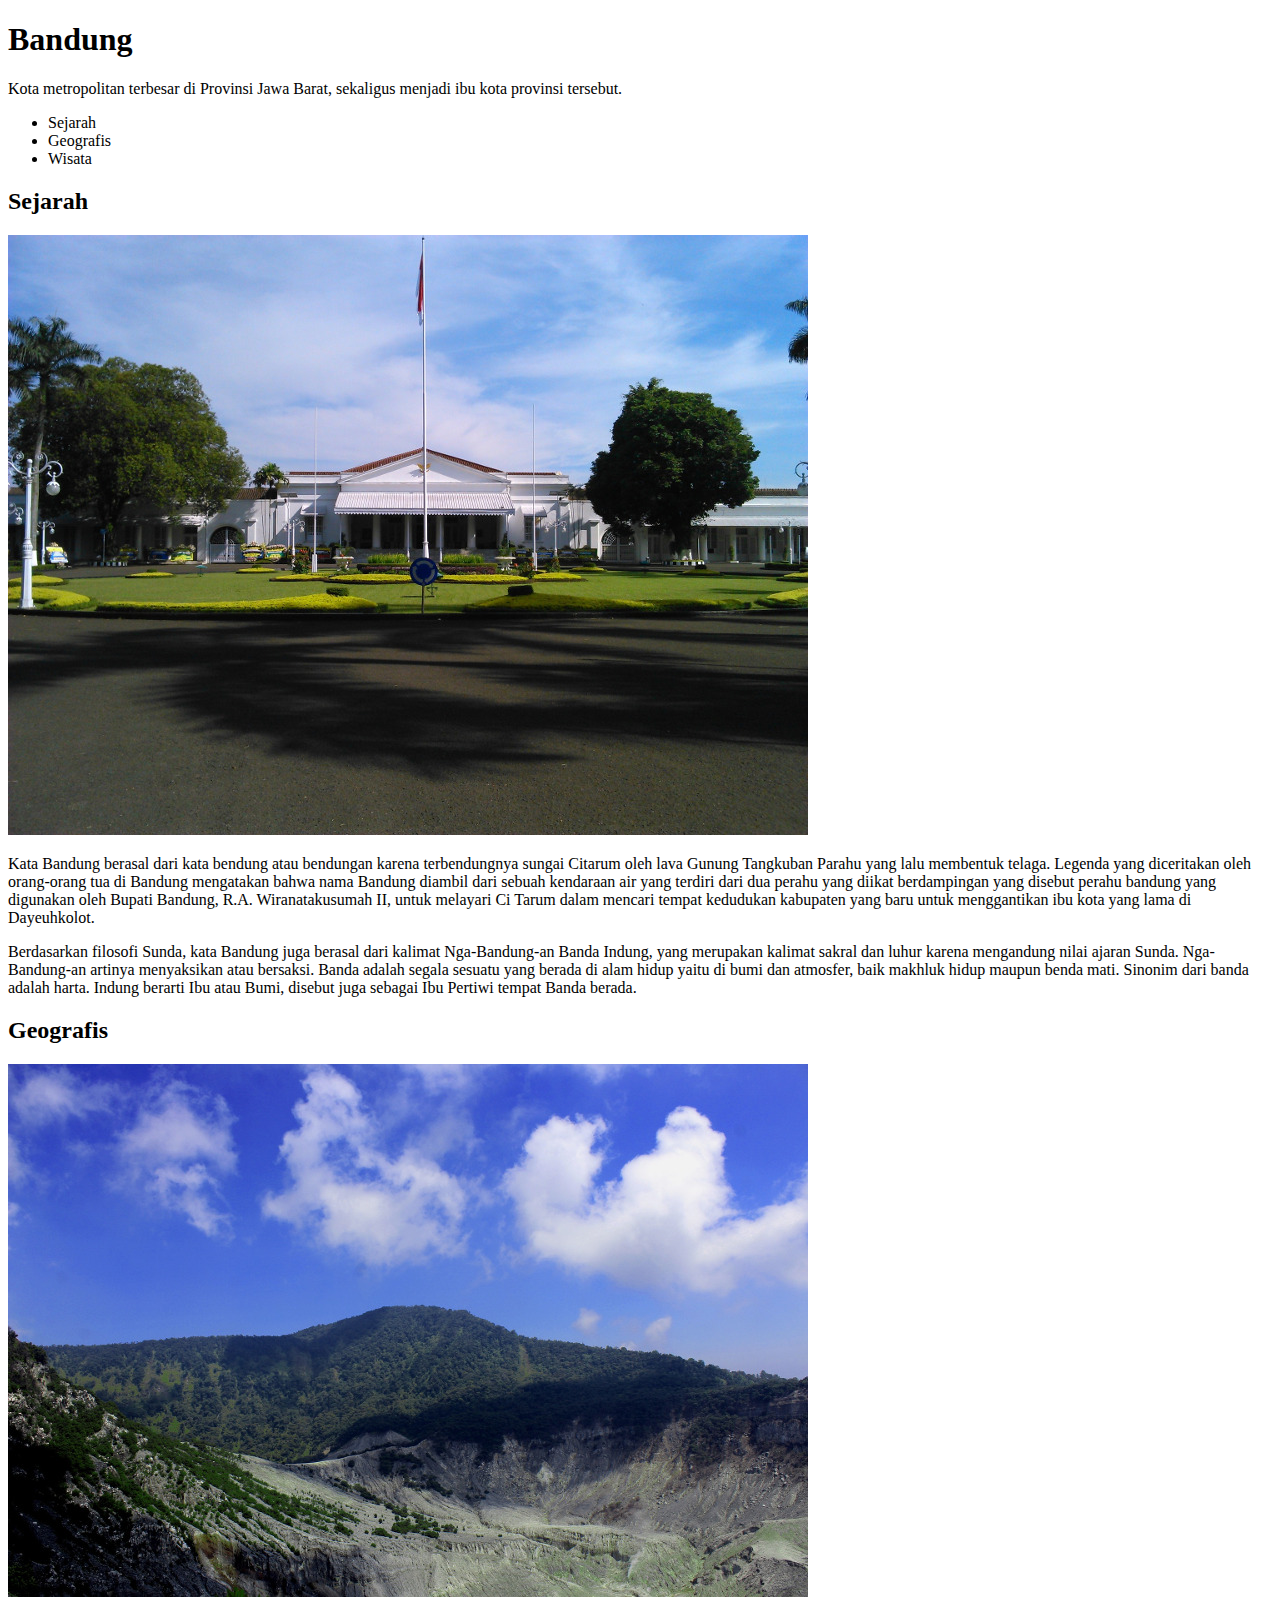
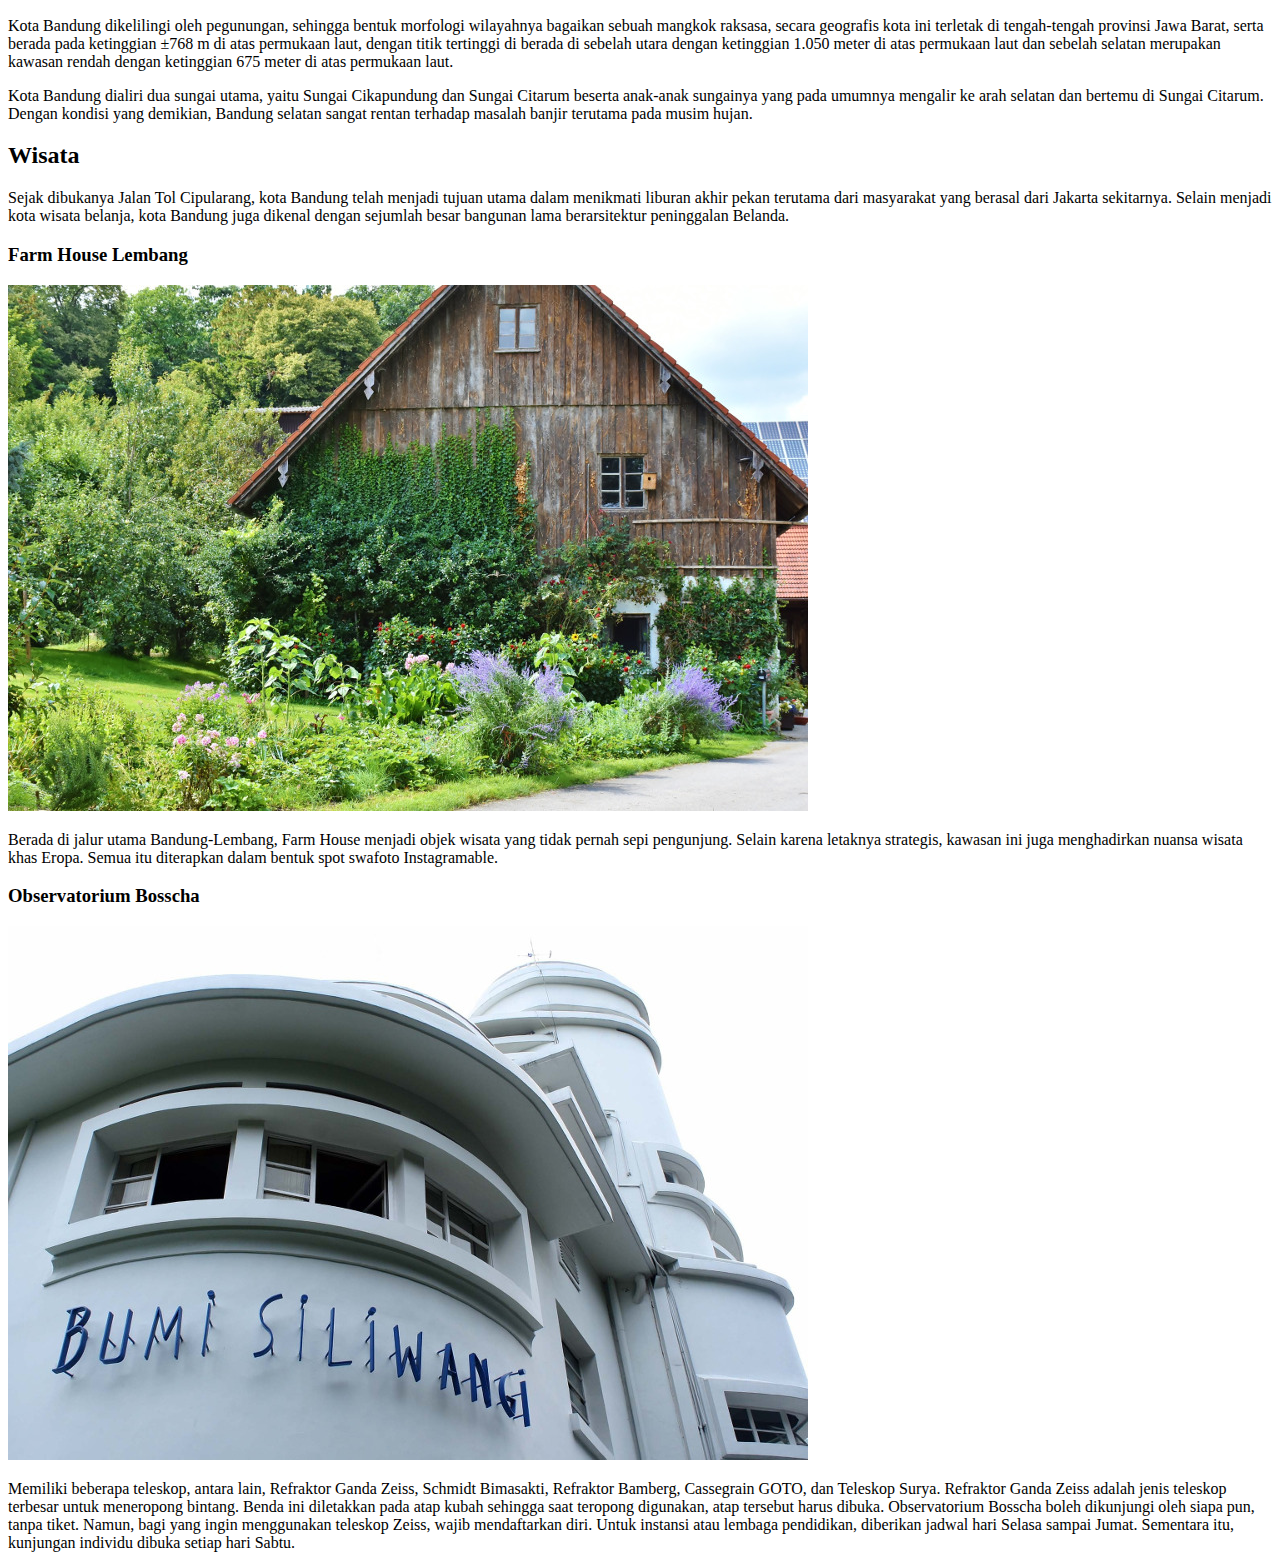
==== html-indepth/index.html @ 9073b88f "html practice on adding image and semantic image tags" ====
<!DOCTYPE html>
<html lang="en">
  <head>
    <meta charset="UTF-8" />
    <meta name="viewport" content="width=device-width, initial-scale=1.0" />
    <title>Document</title>
  </head>
  <body>
    <h1>Bandung</h1>
    <p>Kota metropolitan terbesar di Provinsi Jawa Barat, sekaligus menjadi ibu kota provinsi tersebut.</p>

    <!-- Adding unordered lists element for navigation purpose -->
    <ul>
      <li>Sejarah</li>
      <li>Geografis</li>
      <li>Wisata</li>
    </ul>
    <!-- End of unordered lists -->

    <h2>Sejarah</h2>

    <!-- Adding image and picture to a semantic html tags -->
    <picture>
      <img src="assets/history.jpg" alt="Sejarah" />
    </picture>
    <p>
      Kata Bandung berasal dari kata bendung atau bendungan karena terbendungnya sungai Citarum oleh lava Gunung Tangkuban Parahu yang lalu membentuk telaga. Legenda yang diceritakan oleh orang-orang tua di Bandung mengatakan bahwa nama
      Bandung diambil dari sebuah kendaraan air yang terdiri dari dua perahu yang diikat berdampingan yang disebut perahu bandung yang digunakan oleh Bupati Bandung, R.A. Wiranatakusumah II, untuk melayari Ci Tarum dalam mencari tempat
      kedudukan kabupaten yang baru untuk menggantikan ibu kota yang lama di Dayeuhkolot.
    </p>
    <p>
      Berdasarkan filosofi Sunda, kata Bandung juga berasal dari kalimat Nga-Bandung-an Banda Indung, yang merupakan kalimat sakral dan luhur karena mengandung nilai ajaran Sunda. Nga-Bandung-an artinya menyaksikan atau bersaksi. Banda
      adalah segala sesuatu yang berada di alam hidup yaitu di bumi dan atmosfer, baik makhluk hidup maupun benda mati. Sinonim dari banda adalah harta. Indung berarti Ibu atau Bumi, disebut juga sebagai Ibu Pertiwi tempat Banda berada.
    </p>

    <h2>Geografis</h2>

    <picture>
      <img src="assets/geografis.jpg" alt="Geografis" />
    </picture>
    <p>
      Kota Bandung dikelilingi oleh pegunungan, sehingga bentuk morfologi wilayahnya bagaikan sebuah mangkok raksasa, secara geografis kota ini terletak di tengah-tengah provinsi Jawa Barat, serta berada pada ketinggian ±768 m di atas
      permukaan laut, dengan titik tertinggi di berada di sebelah utara dengan ketinggian 1.050 meter di atas permukaan laut dan sebelah selatan merupakan kawasan rendah dengan ketinggian 675 meter di atas permukaan laut.
    </p>
    <p>
      Kota Bandung dialiri dua sungai utama, yaitu Sungai Cikapundung dan Sungai Citarum beserta anak-anak sungainya yang pada umumnya mengalir ke arah selatan dan bertemu di Sungai Citarum. Dengan kondisi yang demikian, Bandung selatan
      sangat rentan terhadap masalah banjir terutama pada musim hujan.
    </p>

    <h2>Wisata</h2>
    <p>
      Sejak dibukanya Jalan Tol Cipularang, kota Bandung telah menjadi tujuan utama dalam menikmati liburan akhir pekan terutama dari masyarakat yang berasal dari Jakarta sekitarnya. Selain menjadi kota wisata belanja, kota Bandung juga
      dikenal dengan sejumlah besar bangunan lama berarsitektur peninggalan Belanda.
    </p>

    <h3>Farm House Lembang</h3>

    <picture>
      <img src="assets/farm-house.jpg" alt="Farm House Lembang" />
    </picture>
    <p>
      Berada di jalur utama Bandung-Lembang, Farm House menjadi objek wisata yang tidak pernah sepi pengunjung. Selain karena letaknya strategis, kawasan ini juga menghadirkan nuansa wisata khas Eropa. Semua itu diterapkan dalam bentuk spot
      swafoto Instagramable.
    </p>

    <h3>Observatorium Bosscha</h3>

    <picture>
      <img src="assets/bosscha.jpg" alt="Observatorium Bosscha" />
    </picture>
    <p>
      Memiliki beberapa teleskop, antara lain, Refraktor Ganda Zeiss, Schmidt Bimasakti, Refraktor Bamberg, Cassegrain GOTO, dan Teleskop Surya. Refraktor Ganda Zeiss adalah jenis teleskop terbesar untuk meneropong bintang. Benda ini
      diletakkan pada atap kubah sehingga saat teropong digunakan, atap tersebut harus dibuka. Observatorium Bosscha boleh dikunjungi oleh siapa pun, tanpa tiket. Namun, bagi yang ingin menggunakan teleskop Zeiss, wajib mendaftarkan diri.
      Untuk instansi atau lembaga pendidikan, diberikan jadwal hari Selasa sampai Jumat. Sementara itu, kunjungan individu dibuka setiap hari Sabtu.
    </p>
  </body>
</html>
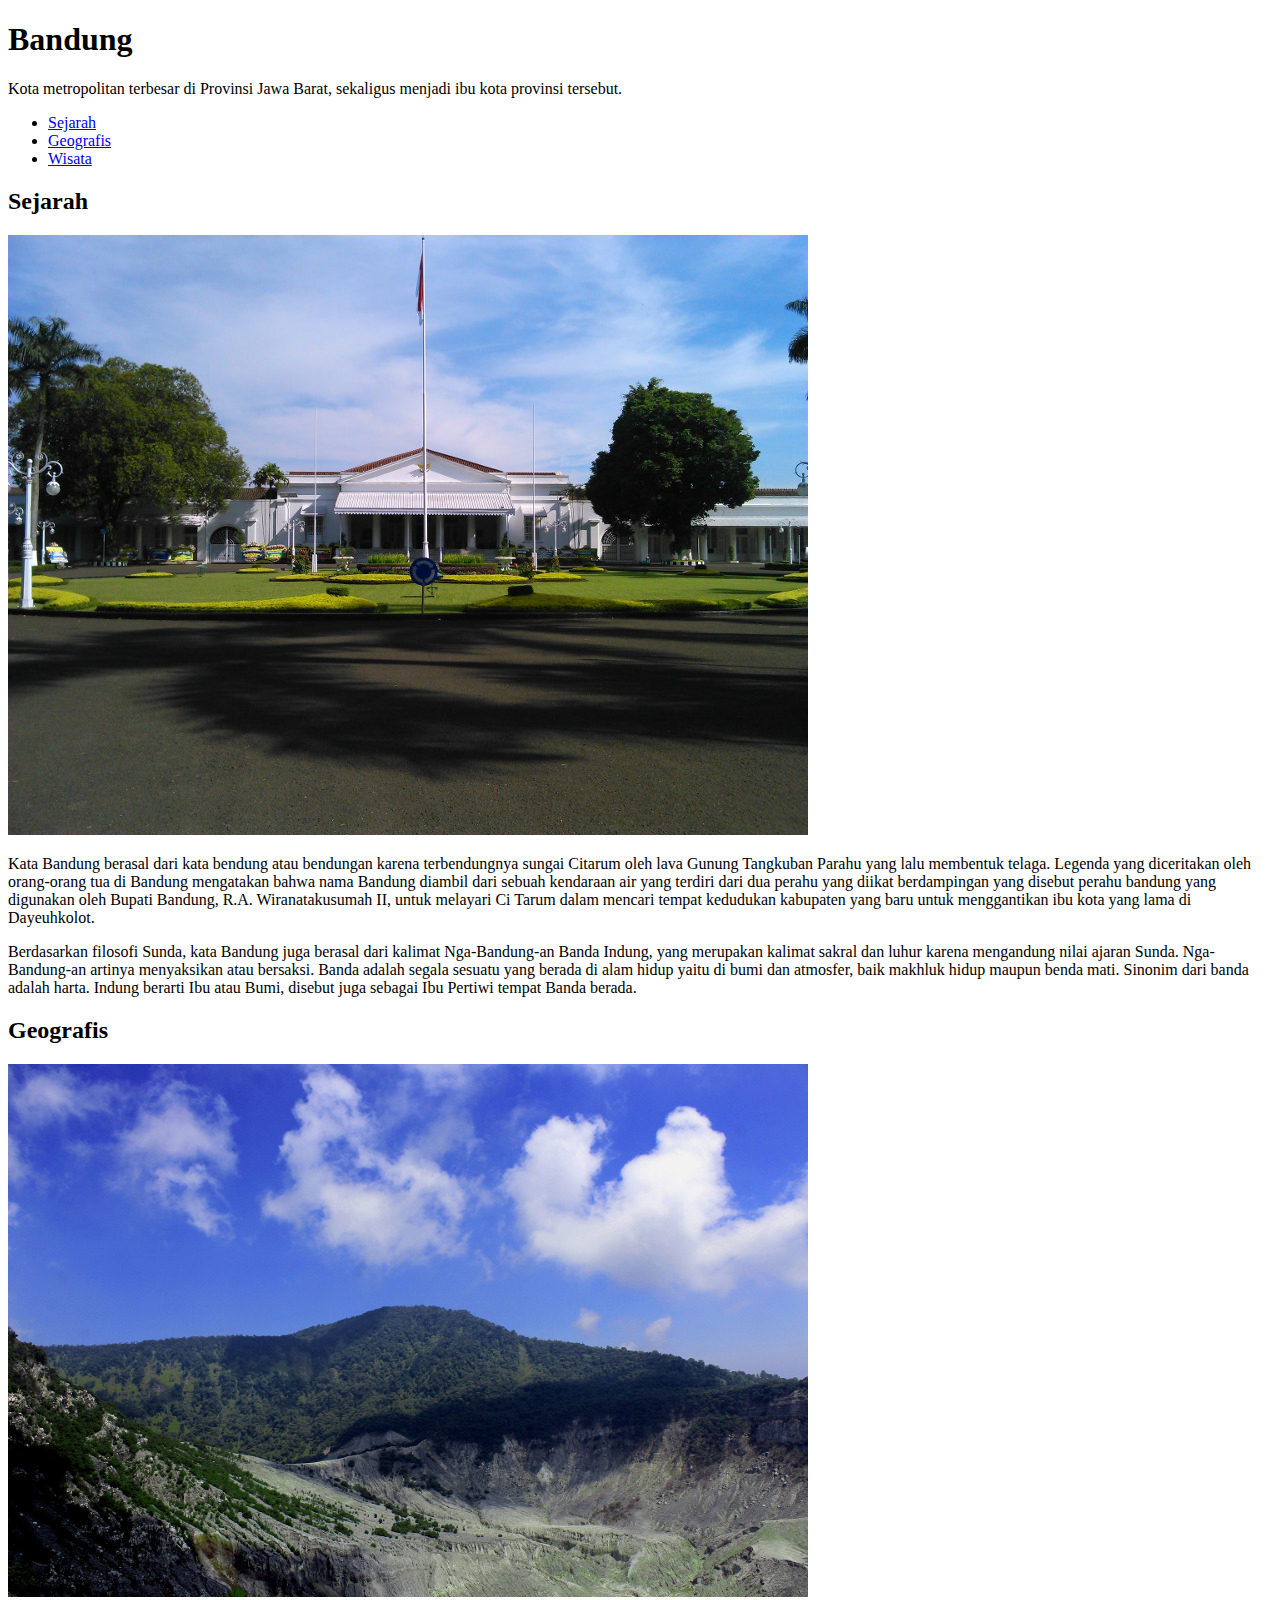
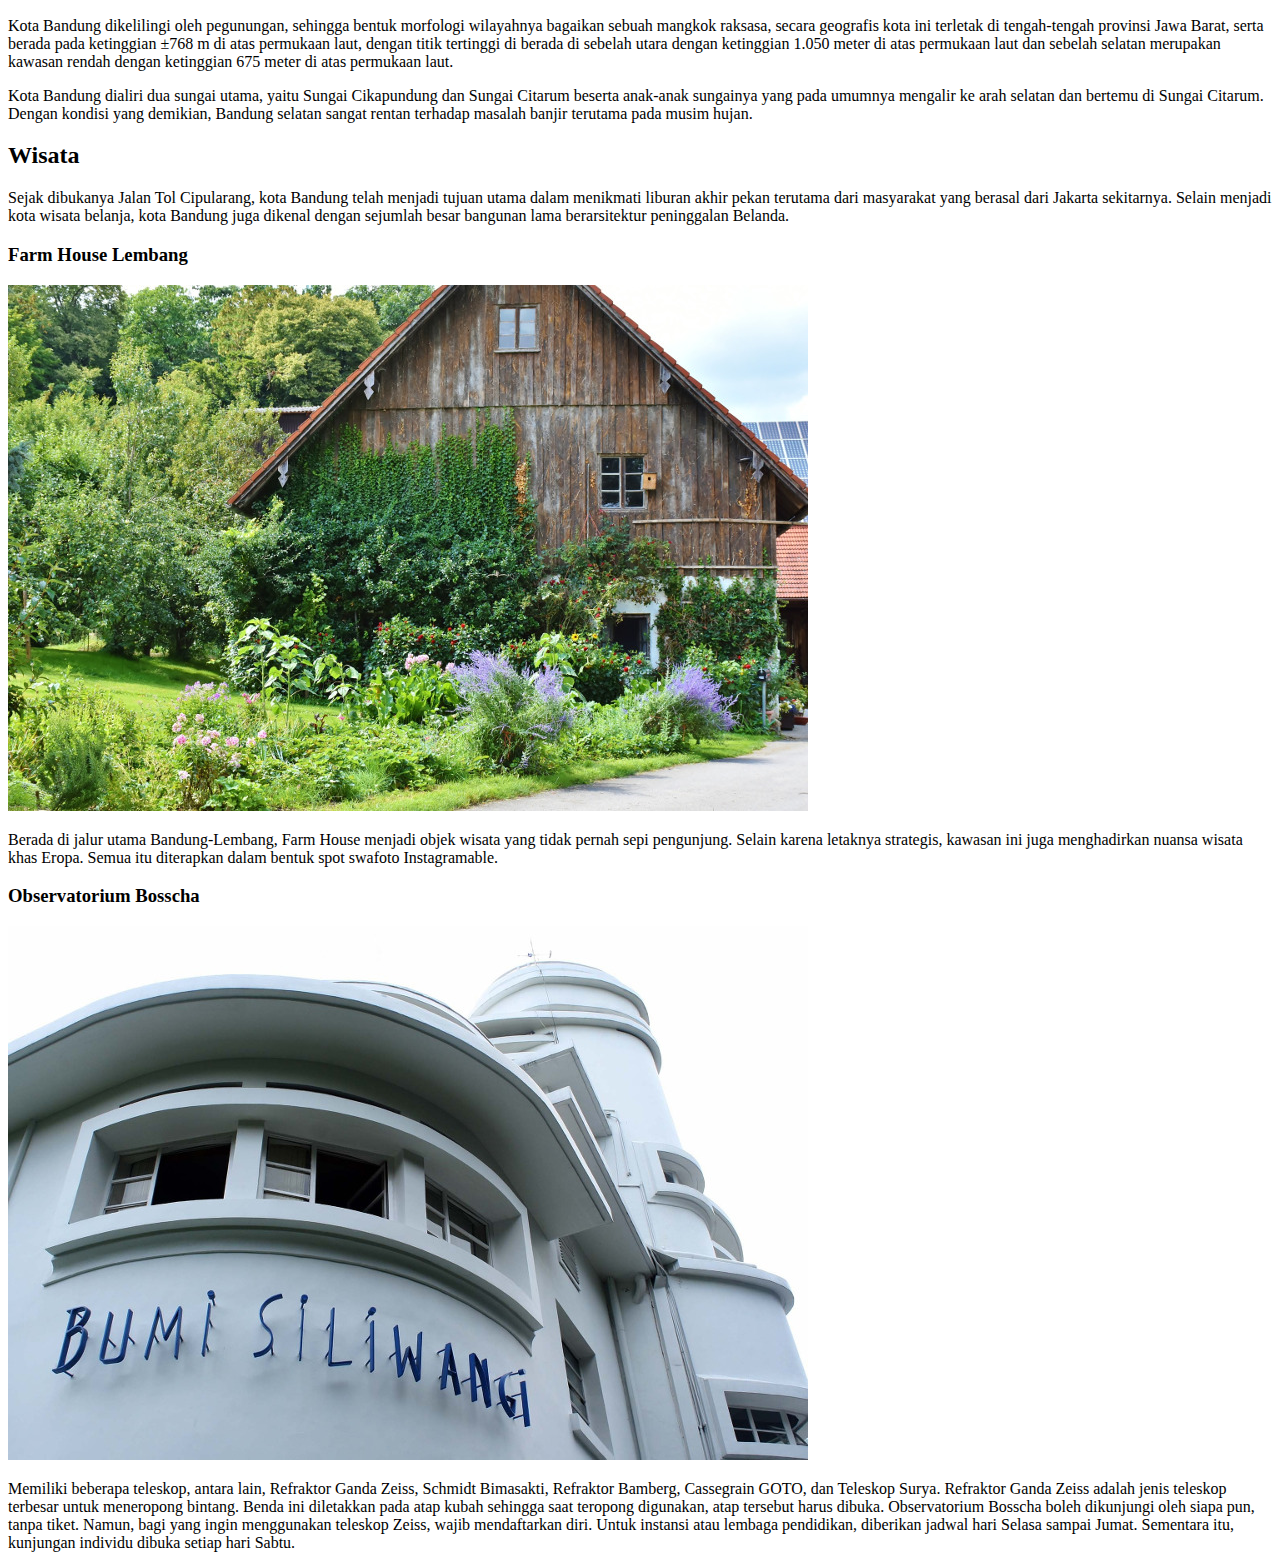
==== commit fd84a8c9: "adding anchor link and navigation tags" ====
--- a/html-indepth/index.html
+++ b/html-indepth/index.html
@@ -1,5 +1,5 @@
 <!DOCTYPE html>
-<html lang="en">
+<html style="scroll-behavior: smooth" lang="en">
   <head>
     <meta charset="UTF-8" />
     <meta name="viewport" content="width=device-width, initial-scale=1.0" />
@@ -11,13 +11,19 @@
 
     <!-- Adding unordered lists element for navigation purpose -->
     <ul>
-      <li>Sejarah</li>
-      <li>Geografis</li>
-      <li>Wisata</li>
+      <li>
+        <a href="#sejarah">Sejarah</a>
+      </li>
+      <li>
+        <a href="#geografis">Geografis</a>
+      </li>
+      <li>
+        <a href="#wisata">Wisata</a>
+      </li>
     </ul>
     <!-- End of unordered lists -->
 
-    <h2>Sejarah</h2>
+    <h2 id="sejarah">Sejarah</h2>
 
     <!-- Adding image and picture to a semantic html tags -->
     <picture>
@@ -33,7 +39,7 @@
       adalah segala sesuatu yang berada di alam hidup yaitu di bumi dan atmosfer, baik makhluk hidup maupun benda mati. Sinonim dari banda adalah harta. Indung berarti Ibu atau Bumi, disebut juga sebagai Ibu Pertiwi tempat Banda berada.
     </p>
 
-    <h2>Geografis</h2>
+    <h2 id="geografis">Geografis</h2>
 
     <picture>
       <img src="assets/geografis.jpg" alt="Geografis" />
@@ -47,7 +53,7 @@
       sangat rentan terhadap masalah banjir terutama pada musim hujan.
     </p>
 
-    <h2>Wisata</h2>
+    <h2 id="wisata">Wisata</h2>
     <p>
       Sejak dibukanya Jalan Tol Cipularang, kota Bandung telah menjadi tujuan utama dalam menikmati liburan akhir pekan terutama dari masyarakat yang berasal dari Jakarta sekitarnya. Selain menjadi kota wisata belanja, kota Bandung juga
       dikenal dengan sejumlah besar bangunan lama berarsitektur peninggalan Belanda.
